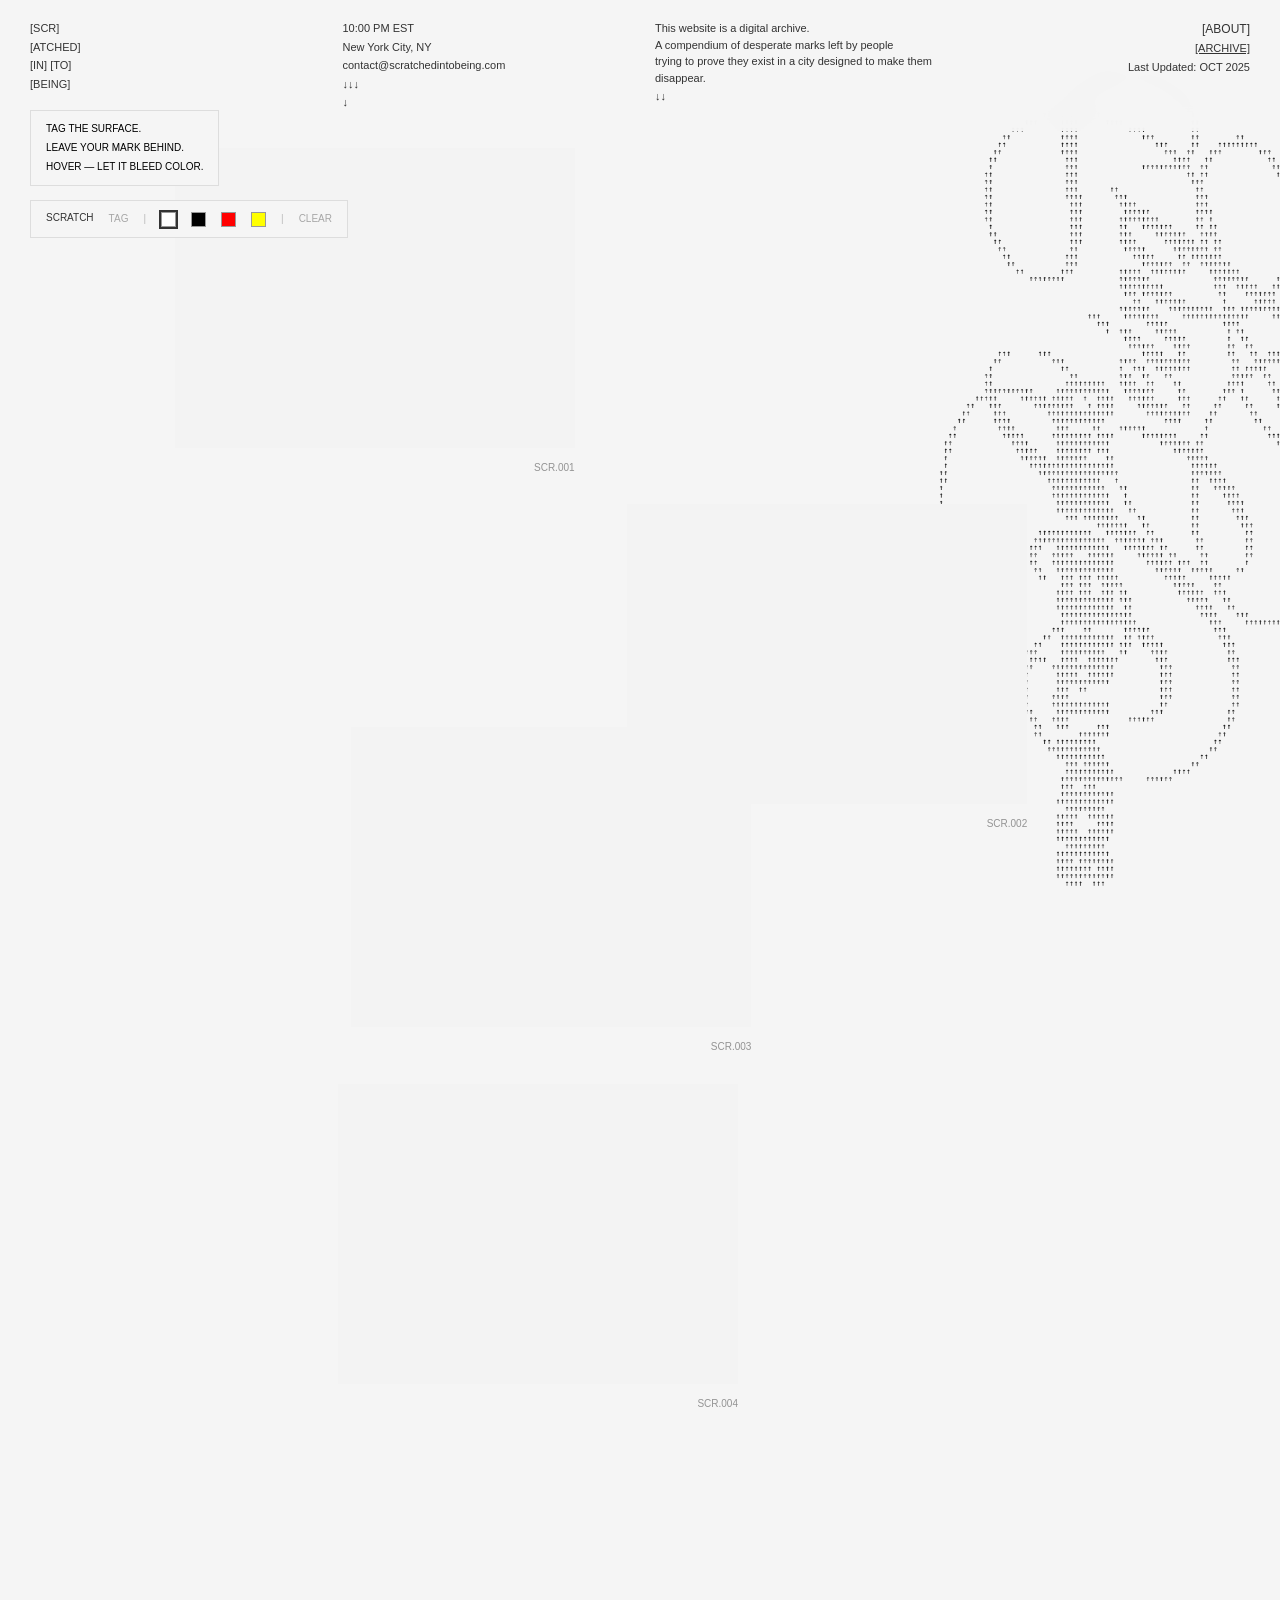
==== index.html @ cb320c51 "Initial commit" ====
<!DOCTYPE html>
<html lang="en">
<head>
    <meta charset="UTF-8">
    <meta name="viewport" content="width=device-width, initial-scale=1.0">
    <title>SCRATCHED INTO BEING</title>
    <link rel="stylesheet" href="style.css">
</head>
<body>
    <header>
        <div class="header-col">
            <div class="header-item">[SCR]</div>
            <div class="header-item">[ATCHED]</div>
            <div class="header-item">[IN] [TO]</div>
            <div class="header-item">[BEING]</div>
        </div>
        <div class="header-col">
            <div class="time">11:47 PM EST</div>
            <div class="location">New York City, NY</div>
            <div class="contact">contact@scratchedintobeing.com</div>
            <div class="header-item">↓↓↓</div>
            <div class="header-item">↓</div>
            
        </div>
        <div class="header-col">
            <div class="header-item1"><p>This website is a digital archive. </p>
            <p>A compendium of desperate marks left by people</p>
            <p>trying to prove they exist in a city designed to 
                make them disappear.</p></div>
                <div class="header-item">↓↓</div>

        </div>
        <div class="header-col">
            <a href="about.html" class="header-item about-link">[ABOUT]</a>
            <a href="archive.html" class="header-item archive link">[ARCHIVE]</a>
            <div class="header-item1">Last Updated: OCT 2025</div>
        </div>
    </header>
    </div>
</main>

<!-- Vertical Logo -->
<div class="vertical-logo">
    <img src="images/LOGO.png" alt="Scratched Into Being">
</div>


    <main id="gallery">
        <!-- Connection lines -->
        <svg id="connection-lines"></svg>
        <!-- Images will be dynamically generated by JavaScript -->
        <canvas id="full-page-canvas"></canvas>
    </main>
<!-- Instructions Panel -->
<div class="instructions-panel">
    <p>TAG THE SURFACE.</p>
    <p>LEAVE YOUR MARK BEHIND.</p>
    <p>HOVER — LET IT BLEED COLOR.</p>
  </div>
  

    <div class="tools-panel">
        <div class="tool-item active" data-tool="scratch">SCRATCH</div>
        <div class="tool-item" data-tool="tag">TAG</div>
        <div class="divider">|</div>
        <div class="color-option active" data-color="#ff69b4" style="background: #ffffff; "></div>
        <div class="color-option" data-color="#000000" style="background: #000000;"></div>
        <div class="color-option" data-color="#ff0000" style="background: #ff0000;"></div>
        <div class="color-option" data-color="#ffff00" style="background: #ffff00;"></div>
        <div class="divider">|</div>
        <div class="clear-all">CLEAR</div>
    </div>

    <script src="script.js"></script>
</body>
</html>
---- style.css ----
* {
    margin: 0;
    padding: 0;
    box-sizing: border-box;
}

@font-face {
    font-family: 'cityburn';
    src: url(fonts/cityburn-©.ttf);
}

@font-face {
    font-family: 'switzerland';
    src: url(fonts/Switzerland.ttf);
}

body {
    font-family: 'Helvetica', Courier, monospace;
    background-color: #f5f5f5;
    color: #333;
    font-size: 15px;
    line-height: 1.6;
    overflow-x: hidden;
}

header {
    position: fixed;
    top: 0;
    left: 0;
    right: 0;
    padding: 20px 30px;
    display: grid;
    grid-template-columns: repeat(4, 1fr);
    gap: 30px;
    z-index: 300;
    pointer-events: auto;
    font-size: 11px;
    transition: all 0.6s cubic-bezier(0.4, 0, 0.2, 1);
    text-align: left !important;
    background: rgba(245, 245, 245, 0.95);
    backdrop-filter: blur(10px);
}

.instructions-panel {
    position: fixed;
    top: 110px;
    left: 30px;
    display: flex;
    flex-direction: column;
    align-items: flex-start;
    gap: 3px;
    font-size: 10px;
    z-index: 301;
    background: rgba(245, 245, 245, 0.95);
    padding: 10px 15px;
    border: 1px solid #ddd;
    transition: all 0.4s cubic-bezier(0.4, 0, 0.2, 1);
    backdrop-filter: blur(10px);
    pointer-events: auto;
    color: #000;
    font-family: inherit;
}

.header-col {
    display: flex;
    flex-direction: column;
    gap: 2px;
    pointer-events: auto;
    transition: all 0.4s ease;
}

.header-col:first-child {
    align-items: flex-start;
    text-align: left !important;
}

.header-col:nth-child(2),
.header-col:nth-child(3) {
    align-items: left;
    text-align: left !important;
}

.header-col:last-child {
    align-items: flex-end;
    text-align: left !important;
}

.header-item1 {
    font-size: 11px;
    line-height: 1.5;
    color: #333;
    pointer-events: auto;
    transition: all 0.3s ease;
}

.header-item {
    font-size: 11px;
    line-height: 1.5;
    color: #333;
    pointer-events: auto;
    transition: all 0.3s ease;
}

.spacer {
    height: 10px;
}

.time {
    font-size: 11px;
    color: #333;
    transition: all 0.3s ease;
    line-height: 1.5;
}

.location,
.contact {
    font-size: 11px;
    transition: all 0.3s ease;
    line-height: 1.5;
    color: #333;
}

.about-link {
    color: #333;
    cursor: pointer;
    pointer-events: auto;
    transition: opacity 0.4s ease;
    font-size: 12px;
    text-decoration: none;
}

.about-link:hover {
    opacity: 0.6;
}

/* ========================================
   INDEX PAGE STYLES
   ======================================== */

.intro-section {
    position: fixed;
    top: 100px;
    left: 0;
    right: 0;
    padding: 0 30px;
    display: grid;
    grid-template-columns: repeat(4, 1fr);
    gap: 30px;
    z-index: 50;
    pointer-events: none;
    font-size: 11px;
}

.intro-col {
    line-height: 1.6;
}

.intro-col:nth-child(2) p {
    font-size: 10px;
    color: #333;
}

main {
    min-height: 2000vh;
    position: relative;
}

#connection-lines {
    position: absolute;
    top: 0;
    left: 0;
    width: 100%;
    height: 100%;
    pointer-events: none;
    z-index: 1;
}

#connection-lines line {
    stroke: #333;
    stroke-width: 2;
    opacity: 0;
    stroke-dasharray: 5, 5;
    transition: opacity 1.2s cubic-bezier(0.4, 0, 0.2, 1);
}

#connection-lines line.visible {
    opacity: 0.4;
}

#connection-lines circle {
    fill: #333;
    opacity: 0;
    r: 4;
    transition: opacity 1.2s cubic-bezier(0.4, 0, 0.2, 1);
}

#connection-lines circle.visible {
    opacity: 0.5;
}

.image-container {
    position: absolute;
    opacity: 0;
    transition: opacity 3s cubic-bezier(0.4, 0, 0.2, 1);
    z-index: 10;
}

.image-container.visible {
    opacity: 1;
}

.image-container.initially-hidden {
    opacity: 0 !important;
}

.canvas-wrapper {
    position: relative;
    cursor: crosshair;
    overflow: hidden;
    background-color: #ddd;
    display: inline-block;
    filter: grayscale(1) brightness(1.1);
    transition: filter 0.8s cubic-bezier(0.4, 0, 0.2, 1);
}

.canvas-wrapper img {
    display: block;
    width: 100%;
    height: 100%;
    object-fit: cover;
}

.image-container:hover .canvas-wrapper,
.image-container.js-hover .canvas-wrapper {
    filter: grayscale(0) brightness(1);
}

.drawing-canvas {
    position: absolute;
    top: 0;
    left: 0;
    width: 100%;
    height: 100%;
    z-index: 2;
    display: block;
    pointer-events: none;
    touch-action: none;
}

#full-page-canvas {
    position: absolute;
    top: 0;
    left: 0;
    width: 100%;
    height: 100%;
    z-index: 50;
    pointer-events: auto;
    cursor: crosshair;
    touch-action: none;
}

.image-number {
    margin-top: 5px;
    font-size: 10px;
    opacity: 0.5;
    text-align: right;
    transition: opacity 0.3s ease;
}

.image-container:hover .image-number,
.image-container.js-hover .image-number {
    opacity: 0.8;
}

.tools-panel {
    position: fixed;
    top: 200px;
    left: 30px;
    display: flex;
    align-items: center;
    gap: 15px;
    font-size: 10px;
    z-index: 300;
    background: rgba(245, 245, 245, 0.95);
    padding: 10px 15px;
    border: 1px solid #ddd;
    transition: all 0.4s cubic-bezier(0.4, 0, 0.2, 1);
    backdrop-filter: blur(10px);
    pointer-events: auto;
}

.tools-panel:hover {
    background: rgba(245, 245, 245, 1);
}

.tool-item {
    cursor: pointer;
    opacity: 0.4;
    transition: opacity 0.4s cubic-bezier(0.4, 0, 0.2, 1), transform 0.2s ease;
    pointer-events: auto;
}

.tool-item:hover,
.tool-item.active {
    opacity: 1;
    transform: translateY(-1px);
}

.color-option {
    width: 15px;
    height: 15px;
    cursor: pointer;
    border: 1px solid #999;
    transition: transform 0.4s cubic-bezier(0.4, 0, 0.2, 1), box-shadow 0.3s ease;
    pointer-events: auto;
}

.color-option:hover {
    transform: scale(1.2);
    box-shadow: 0 2px 8px rgba(0, 0, 0, 0.2);
}

.color-option.active {
    box-shadow: 0 0 0 2px #333;
}

.divider {
    opacity: 0.3;
}

.clear-all {
    cursor: pointer;
    opacity: 0.4;
    transition: opacity 0.4s cubic-bezier(0.4, 0, 0.2, 1), transform 0.2s ease;
    pointer-events: auto;
}

.clear-all:hover {
    transform: translateY(-1px);
    opacity: 1;
}

.vertical-logo {
    position: fixed;
    right: 0px;
    top: 51.5%;
    transform: translateY(-50%);
    z-index: 2;
    pointer-events: none;
    opacity: 0.9;
    transition: opacity 0.4s ease;
}

.vertical-logo:hover {
    opacity: 1;
}

.vertical-logo img {
    height: 102vh;
    width: auto;
    display: block;
}

/* ========================================
   ABOUT PAGE STYLES
   ======================================== */

.about-page {
    min-height: 100vh;
    padding-top: 100px;
    padding-bottom: 100px;
}

/* Text Section */
.about-text-section {
    padding: 0 30px 120px;
}

.about-content-main {
    max-width: 900px;
    margin: 0 auto;
    display: grid;
    grid-template-columns: 2fr 6fr;
    gap: 90px;
}

.about-left h1 {
    font-size: 14px;
    font-weight: normal;
    margin-top: 60px;
}

.about-year {
    font-size: 10px;
    opacity: 0.6;
}

.about-right {
    display: flex;
    flex-direction: column;
    gap: 40px;
}

.about-section {
    transform: translateY(30px);
    transition: opacity 0.8s cubic-bezier(0.4, 0, 0.2, 1),
    transform 0.8s cubic-bezier(0.4, 0, 0.2, 1);
}

.about-section.visible {
    opacity: 1;
    transform: translateY(0);
}

.about-section h2 {
    font-size: 12px;
    font-weight: normal;
    letter-spacing: 0.5px;
}

.about-section p {
    font-size: 11px;
    line-height: 1.8;
    transition: all 0.3s ease;
}

.about-section p:last-child {
    margin-bottom: 0;
}

.about-section a {
    color: #333;
    transition: opacity 0.3s ease;
}

.about-section a:hover {
    opacity: 0.6;
}

/* Archive Section */
.about-archive-section {
    padding: 0 30px 80px;
}

.archive-header {
    max-width: 1400px;
    margin: 0 auto 60px;
    display: flex;
    justify-content: space-between;
    align-items: baseline;
    padding-bottom: 20px;
    border-bottom: 1px solid rgba(0, 0, 0, 0.1);
    opacity: 0;
    transform: translateY(20px);
    transition: opacity 0.8s cubic-bezier(0.4, 0, 0.2, 1),
                transform 0.8s cubic-bezier(0.4, 0, 0.2, 1);
}

.archive-header.visible {
    opacity: 1;
    transform: translateY(0);
}

.archive-header h2 {
    font-size: 12px;
    font-weight: 600;
    letter-spacing: 0.1em;
    text-transform: uppercase;
}

.archive-count {
    font-size: 11px;
    opacity: 0.5;
}

/* Archive Grid - centered layout */
.archive-grid {
    padding-top: 60px;
    display: grid;
    grid-template-columns: repeat(4, 200px);
    gap: 100px;
    max-width: 1400px;
    margin: 0 auto;
    justify-content: left;
}

.archive-item {
    position: relative;
    aspect-ratio: 1;
    overflow: hidden;
    background: #e5e5e5;
    opacity: 1; /* fully visible immediately */
    transform: none; /* no slide-up effect */
    transition: none; /* no fade/transform on load */
    cursor: pointer;
  }

.archive-item.visible {
    opacity: 1;
    transform: translateY(0) scale(1);
}

.archive-grid:hover .archive-item {
    opacity: 0.3;
    transition: opacity 0.4s ease;
}

.archive-grid:hover .archive-item:hover {
    opacity: 1;
}

/* Base state — all images visible in grayscale */
.archive-item img {
    width: 100%;
    height: 100%;
    object-fit: cover;
    filter: grayscale(1);
    transition: 
      filter 0.6s cubic-bezier(0.4, 0, 0.2, 1),
      transform 0.6s cubic-bezier(0.4, 0, 0.2, 1),
      opacity 0.4s ease;
  }
  
  /* Slight hover zoom + color restoration */
  .archive-item:hover img {
    filter: grayscale(0);
    transform: scale(1.08);
  }

  .archive-label {
    position: absolute;
    bottom: 10px;
    left: 10px;
    font-size: 9px;
    letter-spacing: 0.05em;
    background: rgba(255, 255, 255, 0.9);
    padding: 4px 8px;
    backdrop-filter: blur(10px);
    opacity: 1; /* always visible */
    transform: translateY(0);
    transition: opacity 0.3s ease, transform 0.3s ease;
  }

.archive-item:hover .archive-label {
    opacity: 1;
    transform: translateY(0);
}

/* Large format items (foldouts) */
.archive-item-large {
    grid-column: span 2;
    aspect-ratio: 2/1;
}
/* ========================================
   MODAL STYLES
   ======================================== */

.modal-overlay {
    display: none;
    position: fixed;
    top: 0;
    left: 0;
    width: 100%;
    height: 100%;
    background: rgba(0, 0, 0, 0.805);
    z-index: 1000;
    opacity: 0;
    transition: opacity 0.3s ease;
    overflow: hidden;
}

.modal-tall{
    padding: 30px 30px 10px 30px; 
}

.modal-overlay.active {
    display: flex;
    align-items: center;
    justify-content: center;
    opacity: 1;
}

.modal-content {
    background: white;
    padding: 30px 60px 15px 60px; 
    max-width: 700px;   /* was 500px */
    max-height: 85vh;   /* slightly taller */
    overflow-y: auto;
    position: relative;
    transform: scale(0.9);
    transition: transform 0.3s cubic-bezier(0.4, 0, 0.2, 1);
    text-align: left;
}

.modal-overlay.active .modal-content {
    transform: scale(1);
}

.modal-close {
    position: absolute;
    top: 15px;
    right: 15px;
    font-size: 24px;
    cursor: pointer;
    background: none;
    border: none;
    color: #333;
    opacity: 0.5;
    transition: opacity 0.3s ease;
    z-index: 10;
}

.modal-close:hover {
    opacity: 1;
}

.modal-image {
    width: 100%;
    height: auto;
    max-height: 650px;
    object-fit: contain;
    display: block;
}

.modal-info {
    font-size: 10px;
    line-height: 1.6;
    padding-top: 10px;
}

.modal-info h3 {
    font-size: 12px;
    font-weight: normal;
    margin-bottom: 15px;
    letter-spacing: 0.5px;
}

.modal-detail {
    margin-bottom: 12px;
    display: grid;
    grid-template-columns: 100px 1fr;
    gap: 15px;
}

.modal-label {
    font-weight: normal;
    opacity: 0.6;
    text-transform: uppercase;
    font-size: 8px;
    letter-spacing: 0.1em;
}

.modal-value {
    font-size: 10px;
}

/* Taller modal layout for long portrait images */
.modal-content.modal-tall {
    max-width: 685px;       /* narrower than wide */
    max-height: 95vh;       /* taller window */
    padding: 40px 60px 20px 60px; 
    margin-bottom: -5px;
}

.modal-tall .modal-image {
    max-height: 725px;     /* allows taller images to fill screen */
    width: auto;
    margin: 0 auto 30px;
    display: block;
}


.modal-content.modal-large {
    max-width: 1400px;        /* ← Change this to make modal wider (try 1600px or 1800px) */
    max-height: 90vh;  
    padding: 40px 60px 10px 60px;        /* ← Keep at 90vh to fit screen */
}

.modal-large .modal-image {
    max-height: 900px;        /* ← Change this to make image taller (try 1000px or 1100px) */
}

/* ========================================
   RESPONSIVE
   ======================================== */

@media (max-width: 1024px) {
    .about-content-main {
        grid-template-columns: 1fr;
        gap: 40px;
    }

    .archive-grid {
        grid-template-columns: repeat(3, 200px);
        gap: 30px;
        margin: 0 auto;
    }

    .archive-item-large {
        grid-column: span 2;
    }

    .modal-overlay.active {
        padding-left: 30px;
    }
}

@media (max-width: 768px) {
    header {
        flex-direction: column;
        gap: 10px;
    }

    .about-text-section {
        padding: 0 20px 80px;
    }

    .about-content-main {
        grid-template-columns: 1fr;
        gap: 40px;
    }

    .about-archive-section {
        padding: 0 20px 60px;
    }

    .archive-grid {
        grid-template-columns: repeat(2, 180px);
        gap: 20px;
        margin: 0 auto;
    }

    .archive-item-large {
        grid-column: span 1;
        aspect-ratio: 1;
    }

    .canvas-wrapper {
        width: 300px;
        height: 225px;
        transform: translateZ(0);
        will-change: filter;
    }

    .image-container {
        position: absolute !important;
        left: 50% !important;
        right: auto !important;
        transform: translateX(-50%);
    }

    .info-panel {
        display: none;
    }

    .tools-panel {
        left: 50%;
        transform: translateX(-50%);
        bottom: 15px;
    }

    .modal-content {
        padding: 30px 20px;
        max-width: 90%;
        max-height: 85vh;
    }

    .modal-overlay.active {
        padding-left: 20px;
        justify-content: flex-start;
    }

    .modal-detail {
        grid-template-columns: 80px 1fr;
        gap: 10px;
    }

    .modal-image {
        max-height: 200px;
    }
}/* ========================================
   BOOK IMAGES SECTION (Add to style.css)
   ======================================== */

/* Large hero image on the left under title */
.about-left {
    text-align: left;
}

.book-image-hero {
    margin-top: 60px;
    width: 250%;
    max-width: none;
    opacity: 0;
    transform: translateY(20px);
    position: relative;
    left: 0;
    margin-left: 0;
    text-align: left;
}

.book-image-hero.visible {
    opacity: 1;
    transform: translateY(0);
    transform: translatex(-250px);
}

.book-image-hero img {
    width: 100%;
    height: auto;
    display: block;
    filter: grayscale(0.3);
    object-fit: cover;
    object-position: left center;
    margin-left: 0;
    float: left;
}

.book-image-hero:hover img {
    filter: grayscale(0);
    transform: scale(1.02);
}

.book-image-caption {
    margin-top: 5px;
    font-size: 9px;
    opacity: 0.6;
    text-align: right;
    line-height: 15;
}

/* Archive-style grid for bottom images */
.book-archive-grid {
    display: grid;
    grid-template-columns: repeat(2, 500px);
    gap: 100px;
    max-width: 1400px;
    margin: 0 auto;
    justify-content: center;
    z-index: 10000;
}

.book-archive-item {
    position: relative;
    aspect-ratio: 1;
    opacity: 1;
    cursor: pointer;
    transition: opacity 0.4s ease;
}

.book-archive-grid:hover .book-archive-item {
    opacity: 0.3;
}

.book-archive-grid:hover .book-archive-item:hover {
    opacity: 1;
}

.book-archive-item img {
    width: 100%;
    height: 100%;
    object-fit: cover;
    filter: grayscale(1);
    transition: 
      filter 0.6s cubic-bezier(0.4, 0, 0.2, 1),
      transform 0.6s cubic-bezier(0.4, 0, 0.2, 1);
      z-index: 10000000;
    
}

.book-archive-item:hover img {
    filter: grayscale(0);
    transform: scale(1.08);
}

.book-archive-label {
    position: absolute;
    bottom: 10px;
    left: 10px;
    font-size: 9px;
    letter-spacing: 0.05em;
    background: rgba(255, 255, 255, 0.9);
    padding: 4px 8px;
    backdrop-filter: blur(10px);
    opacity: 1;
    transform: translateY(0);
    transition: opacity 0.3s ease, transform 0.3s ease;
    line-height: 1.4;
}

.book-archive-item:hover .book-archive-label {
    opacity: 1;
    transform: translateY(0);
}

/* Responsive adjustments */
@media (max-width: 1024px) {
    .book-archive-grid {
        grid-template-columns: repeat(3, 200px);
        gap: 30px;
        padding: 60px 30px 40px;
    }
}

@media (max-width: 768px) {
    .book-image-hero {
        margin-top: 40px;
    }

    .book-archive-grid {
        grid-template-columns: repeat(2, 180px);
        gap: 20px;
        padding: 40px 20px 30px;
    }

    .book-archive-label {
        font-size: 8px;
        padding: 3px 6px;
    }
}
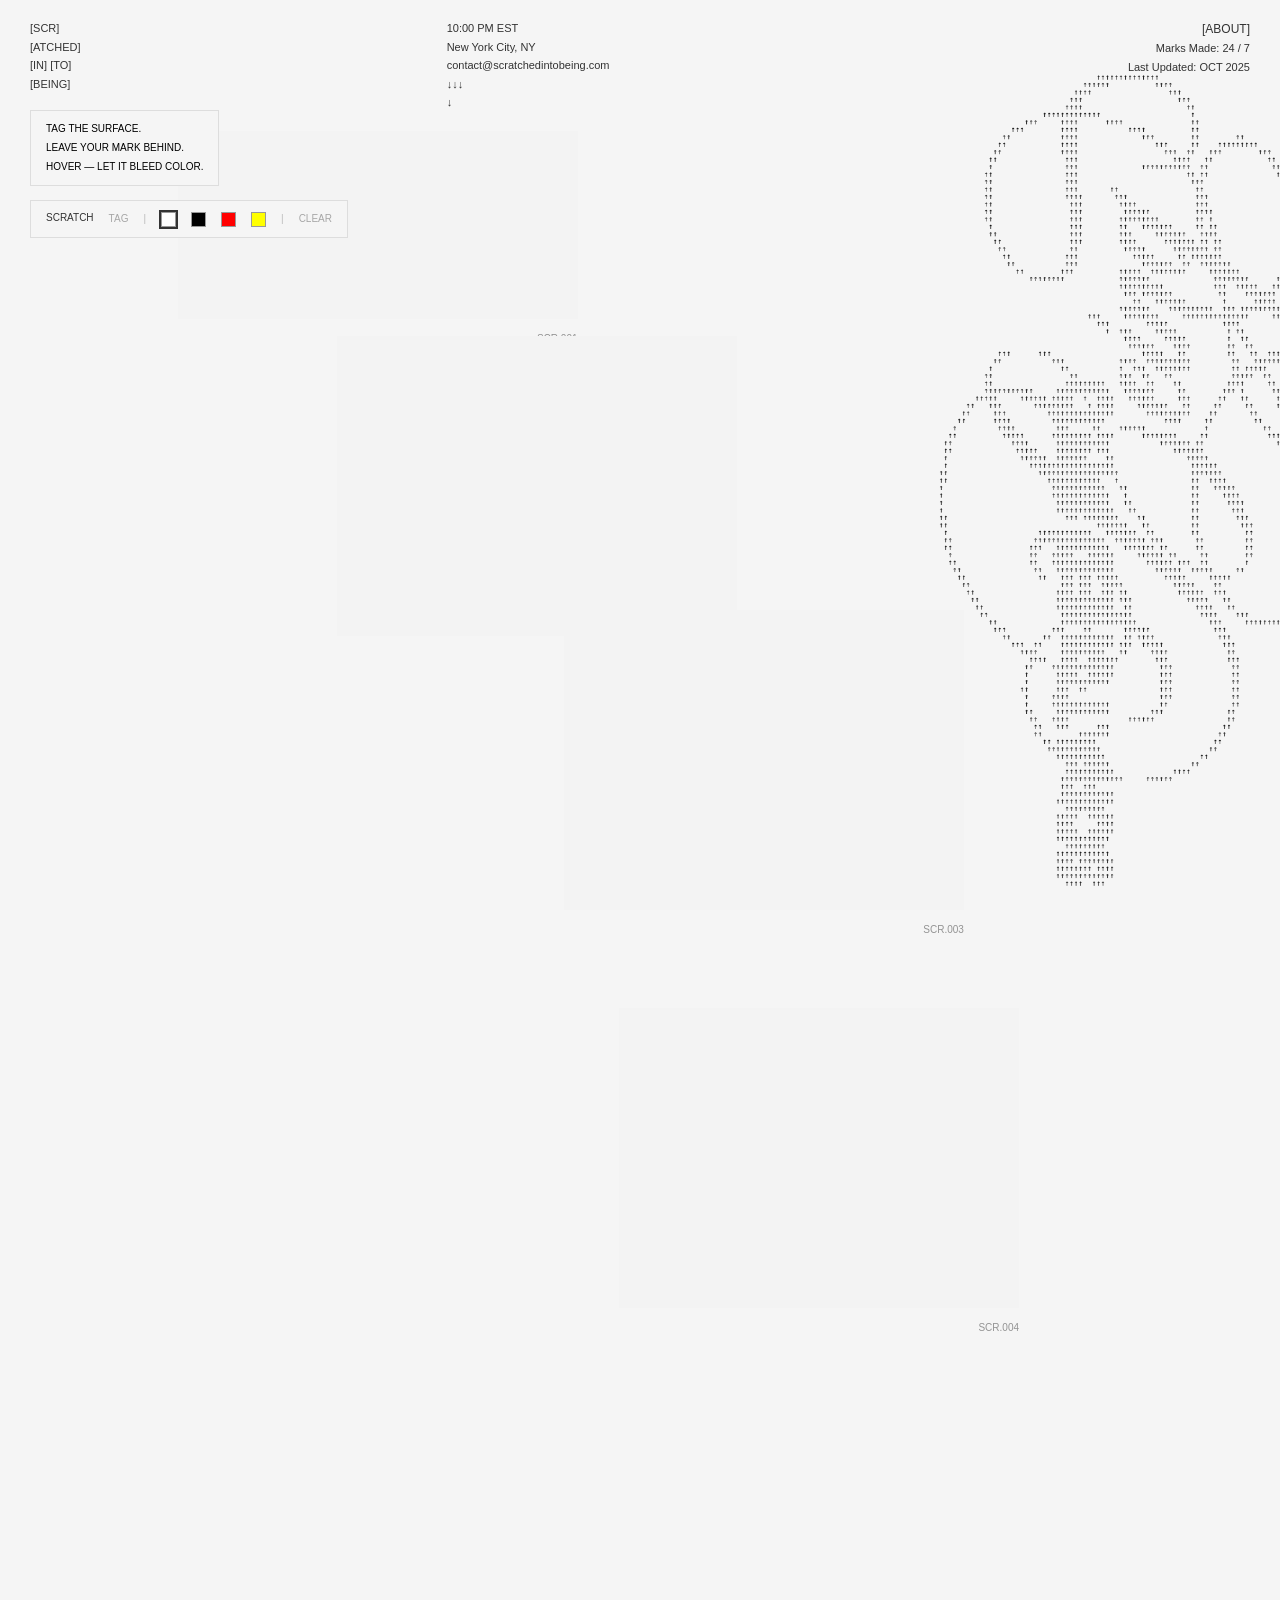
==== commit 11b29d16: "hel[" ====
--- a/index.html
+++ b/index.html
@@ -22,17 +22,10 @@
             <div class="header-item">↓</div>
             
         </div>
-        <div class="header-col">
-            <div class="header-item1"><p>This website is a digital archive. </p>
-            <p>A compendium of desperate marks left by people</p>
-            <p>trying to prove they exist in a city designed to 
-                make them disappear.</p></div>
-                <div class="header-item">↓↓</div>
 
-        </div>
         <div class="header-col">
             <a href="about.html" class="header-item about-link">[ABOUT]</a>
-            <a href="archive.html" class="header-item archive link">[ARCHIVE]</a>
+            <div class="header-item1">Marks Made: 24 / 7</div>
             <div class="header-item1">Last Updated: OCT 2025</div>
         </div>
     </header>
--- a/style.css
+++ b/style.css
@@ -30,7 +30,7 @@
     right: 0;
     padding: 20px 30px;
     display: grid;
-    grid-template-columns: repeat(4, 1fr);
+    grid-template-columns: repeat(3, 1fr);
     gap: 30px;
     z-index: 300;
     pointer-events: auto;
@@ -144,7 +144,7 @@
     right: 0;
     padding: 0 30px;
     display: grid;
-    grid-template-columns: repeat(4, 1fr);
+    grid-template-columns: repeat(3, 1fr);
     gap: 30px;
     z-index: 50;
     pointer-events: none;
@@ -345,7 +345,7 @@
     right: 0px;
     top: 51.5%;
     transform: translateY(-50%);
-    z-index: 2;
+    z-index: 350;
     pointer-events: none;
     opacity: 0.9;
     transition: opacity 0.4s ease;
@@ -439,7 +439,7 @@
 
 /* Archive Section */
 .about-archive-section {
-    padding: 0 30px 80px;
+    padding: 0 calc(36vh + 30px) 80px 30px;
 }
 
 .archive-header {
@@ -477,11 +477,11 @@
 .archive-grid {
     padding-top: 60px;
     display: grid;
-    grid-template-columns: repeat(4, 200px);
+    grid-template-columns: repeat(4, 1fr);
     gap: 100px;
-    max-width: 1400px;
-    margin: 0 auto;
-    justify-content: left;
+    max-width: none;
+    margin: 0;
+    justify-content: start;
 }
 
 .archive-item {
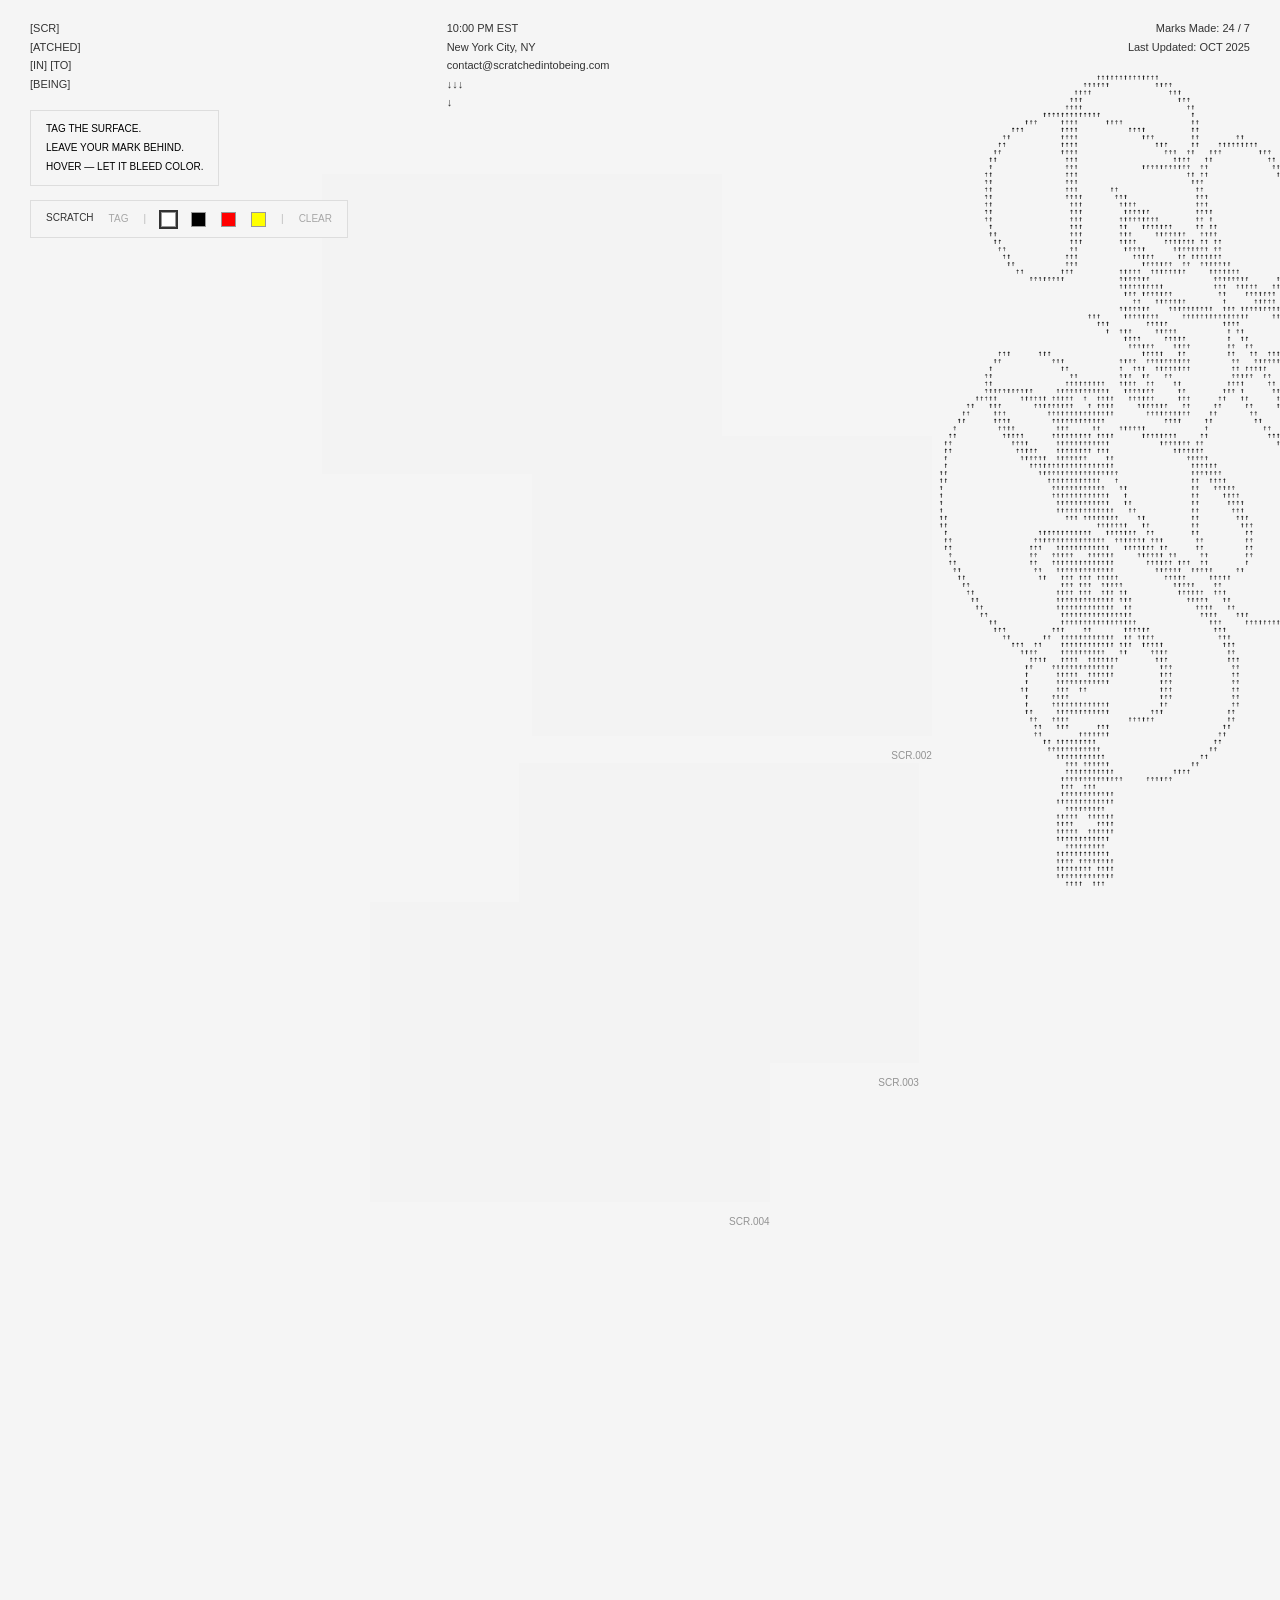
==== commit fdc74a7b: "nn" ====
--- a/index.html
+++ b/index.html
@@ -24,7 +24,6 @@
         </div>
 
         <div class="header-col">
-            <a href="about.html" class="header-item about-link">[ABOUT]</a>
             <div class="header-item1">Marks Made: 24 / 7</div>
             <div class="header-item1">Last Updated: OCT 2025</div>
         </div>
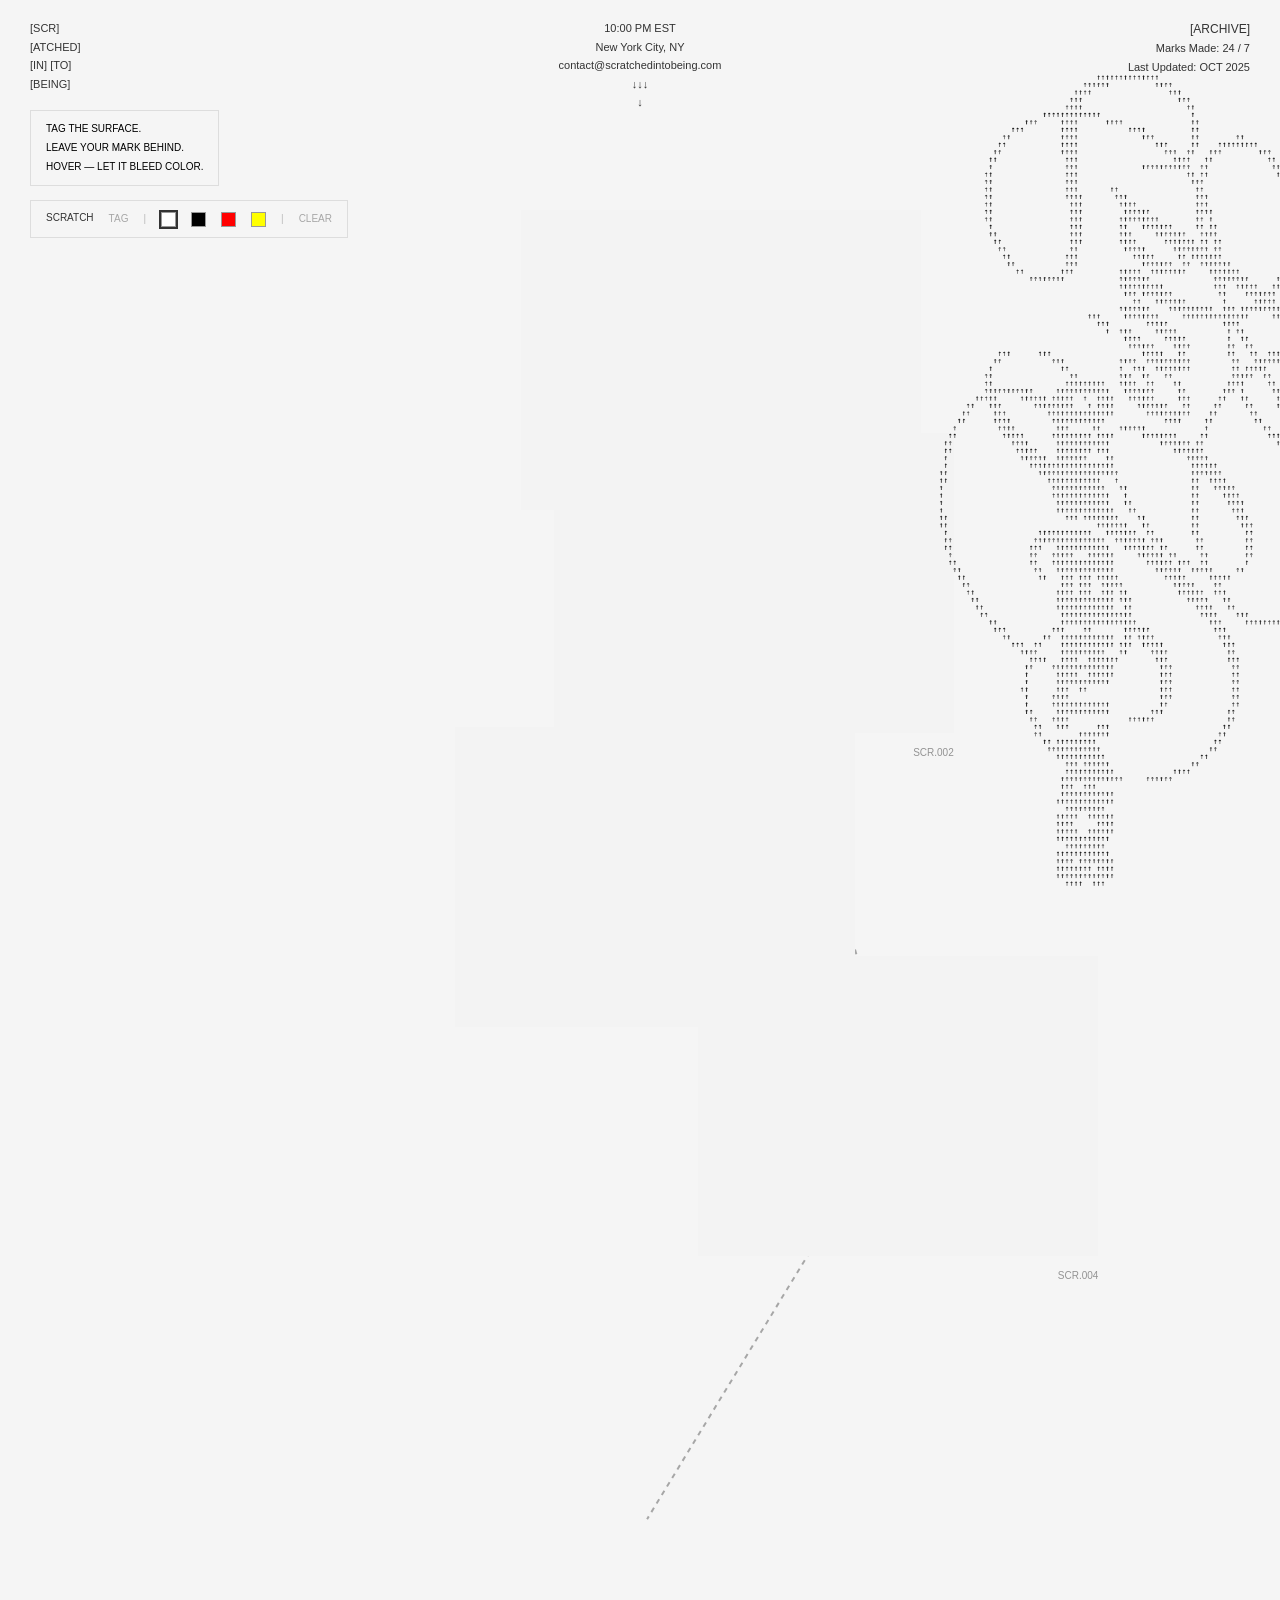
==== commit 1d03fecf: "ee" ====
--- a/index.html
+++ b/index.html
@@ -24,6 +24,7 @@
         </div>
 
         <div class="header-col">
+            <a href="archive.html" class="header-item about-link">[ARCHIVE]</a>
             <div class="header-item1">Marks Made: 24 / 7</div>
             <div class="header-item1">Last Updated: OCT 2025</div>
         </div>
--- a/style.css
+++ b/style.css
@@ -74,7 +74,11 @@
     text-align: left !important;
 }
 
-.header-col:nth-child(2),
+.header-col:nth-child(2) {
+    align-items: center;
+    text-align: center !important;
+}
+
 .header-col:nth-child(3) {
     align-items: left;
     text-align: left !important;
